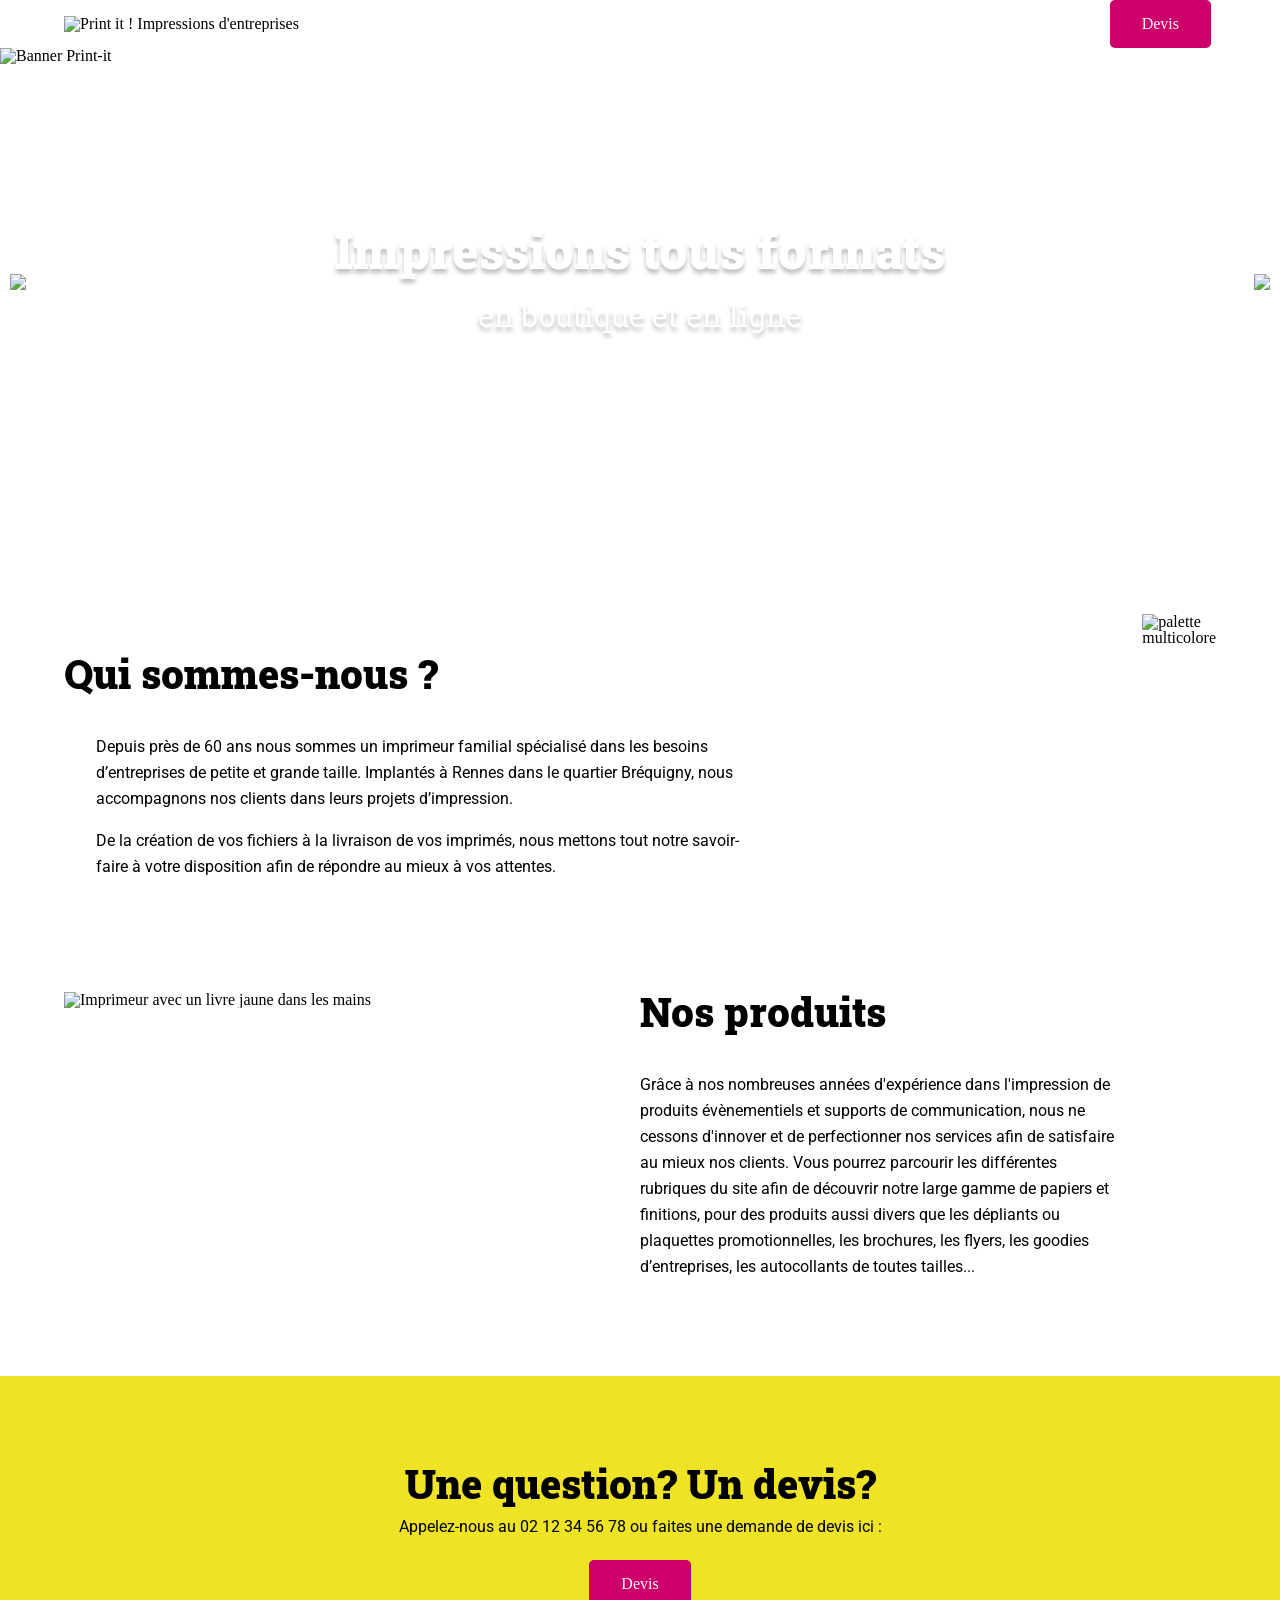
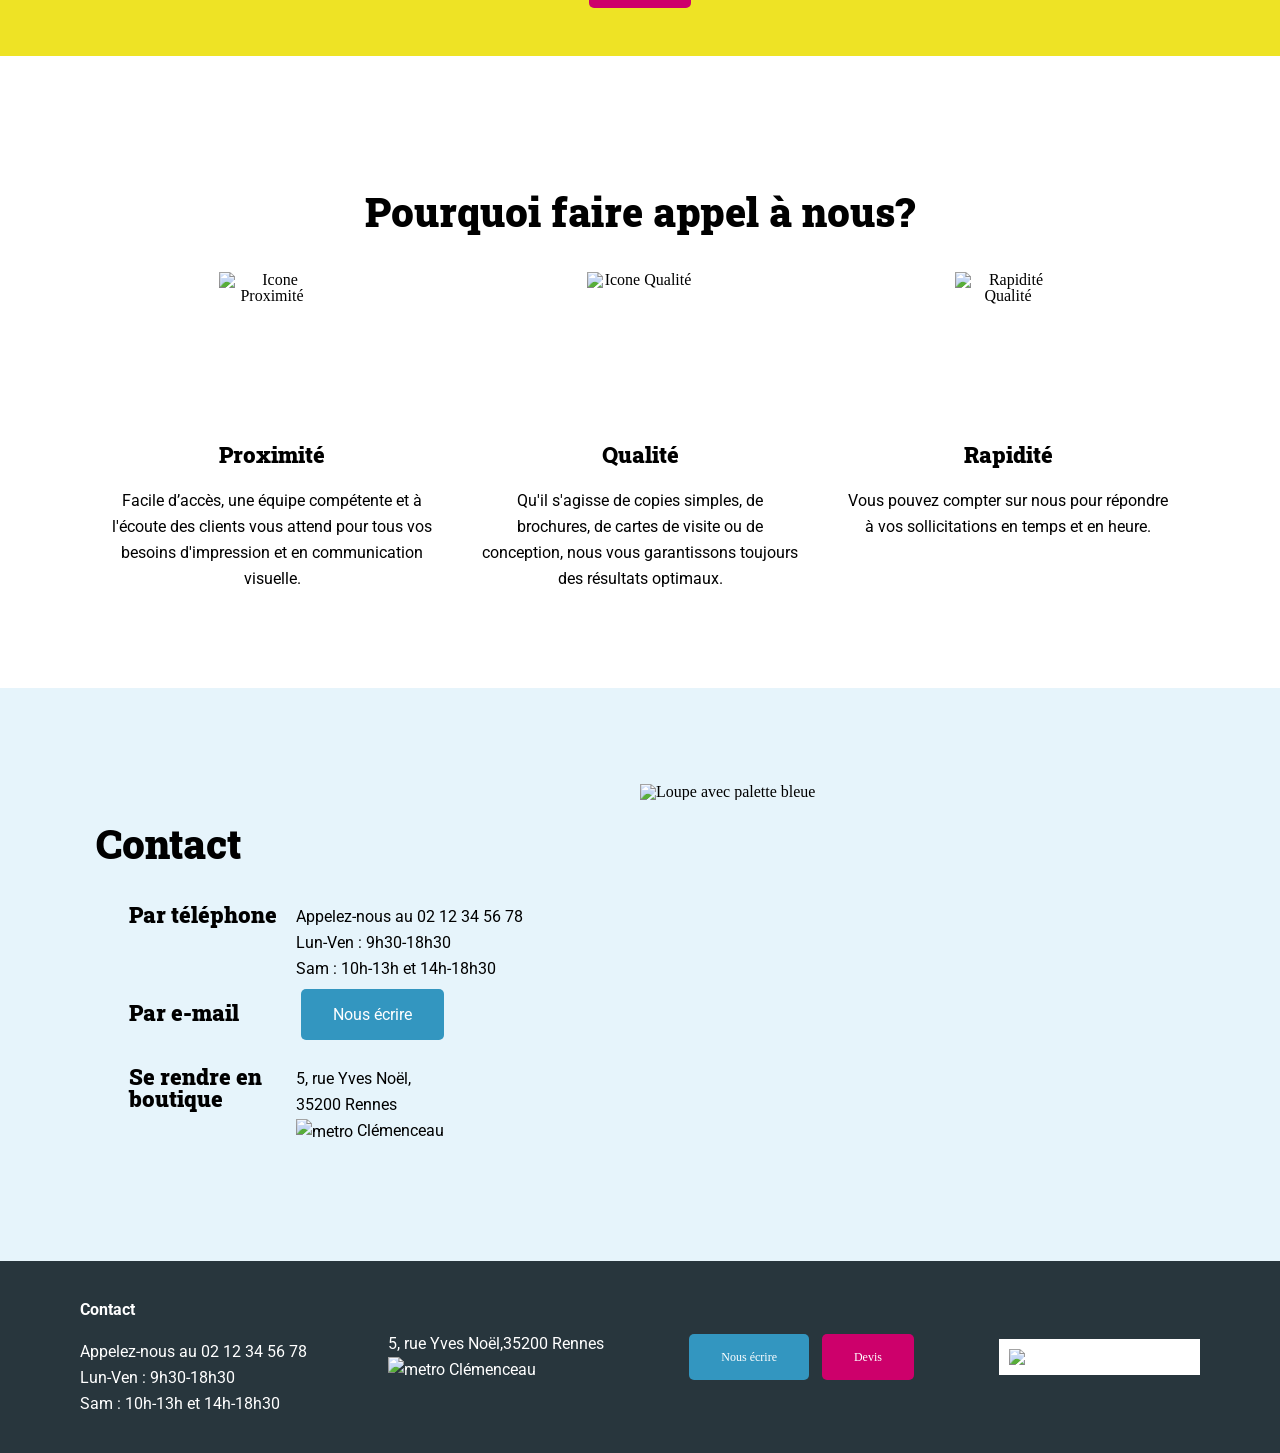
==== index.html @ ba014866 "ajouter slide au carousel et bouclage a l'infini" ====
<!DOCTYPE html>
<html lang="fr">
<head>
	<meta charset="UTF-8">
	<meta name="viewport" content="width=device-width, initial-scale=1.0">
	<title>Print it ! - Impressions d'entreprise</title>
	<link rel="stylesheet" href="./assets/style.css">
	<link rel="preconnect" href="https://fonts.googleapis.com">
	<link rel="preconnect" href="https://fonts.gstatic.com" crossorigin>
	<link href="https://fonts.googleapis.com/css2?family=Roboto:wght@400;700&family=Roboto+Slab:wght@400;900&display=swap" rel="stylesheet">
</head>
<body>
<header class="container">
	<h1>
		<img class="logo" src="./assets/images/logo.png" alt="Print it ! Impressions d'entreprises" >
	</h1>
	<a class="btn devis" href="mailto:contact@print-it.tld">Devis</a>
</header>
<main>
	<div id="banner">

		<div class = "arrow_left" onclick="showSlide('left')"> <img src = "./assets/images/arrow_left.png"></div>
		<img  id  ="imgslide"class="banner-img" src="./assets/images/slideshow/slide1.jpg" alt="Banner Print-it">
		<p>Impressions tous formats <span>en boutique et en ligne</span></p>
		 <div class= "arrow_right" onclick="showSlide('right')"> <img src = "./assets/images/arrow_right.png"></div>

	</div>
	<section id="about-us" class="container">
		<div>
			<h2>Qui sommes-nous ?</h2>
			<ul>
				<li>Depuis près de 60 ans nous sommes un imprimeur familial spécialisé dans les besoins d’entreprises de petite et grande taille. Implantés à Rennes dans le quartier Bréquigny, nous accompagnons nos clients dans leurs projets d’impression.</li>
				<li>De la création de vos fichiers à la livraison de vos imprimés, nous mettons tout notre savoir-faire à votre disposition afin de répondre au mieux à vos attentes.</li>
			</ul>
		</div>
		<aside>
			<img src="./assets/images/colors.jpg" alt="palette multicolore">
		</aside>
	</section>
	<section id="products" class="container">
		<div>
			<h2>Nos produits</h2>
			<p>Grâce à nos nombreuses années d'expérience dans l'impression de produits évènementiels et supports de communication, nous ne cessons d'innover et de perfectionner nos services afin de satisfaire au mieux nos clients. Vous pourrez parcourir les différentes rubriques du site afin de découvrir notre large gamme de papiers et finitions, pour des produits aussi divers que les dépliants ou plaquettes promotionnelles, les brochures, les flyers, les goodies d’entreprises, les autocollants de toutes tailles... </p>
		</div>
		<aside>
			<img src="./assets/images/yellow-book.jpg" alt="Imprimeur avec un livre jaune dans les mains">
		</aside>

	</section>
	<section id="question" class="bg-yellow">
		<h2>Une question? Un devis?</h2>
		<p>Appelez-nous au 02 12 34 56 78 ou faites une demande de devis ici :</p>
		<a href="mailto:contact@print-it.tld" class="btn devis">Devis</a>
	</section>
	<section id="why-us" class="container">
		<h2>Pourquoi faire appel à nous?</h2>
		<div>
			<article>
				<img src="./assets/images/proximity-icon.png" alt="Icone Proximité">
				<h3>Proximité</h3>
				<p>Facile d’accès, une équipe compétente et à l'écoute des clients vous attend pour tous vos besoins d'impression et en communication visuelle.</p>
			</article>
			<article>
				<img src="./assets/images/quality-icon.png" alt="Icone Qualité">
				<h3>Qualité</h3>
				<p>Qu'il s'agisse de copies simples, de brochures, de cartes de visite ou de conception, nous vous garantissons toujours des résultats optimaux.</p>
			</article>
			<article>
				<img src="./assets/images/speedy-icon.png" alt="Rapidité Qualité">
				<h3>Rapidité</h3>
				<p>Vous pouvez compter sur nous pour répondre à vos sollicitations en temps et en heure.</p>
			</article>
		</div>
	</section>
	<section id="contact" class="bg-lightblue">
		<div class="container">
			<div>
				<h2>Contact</h2>
				<div>
					<h3>Par téléphone</h3>
					<ul>
						<li>Appelez-nous au 02 12 34 56 78</li>
						<li>Lun-Ven : 9h30-18h30</li>
						<li>Sam : 10h-13h et 14h-18h30</li>
					</ul>
				</div>
				<div>
					<h3>Par e-mail</h3>
					<p>
						<a href="mailto:contact@print-it.tld" class="btn">Nous écrire</a>
					</p>
				</div>
				<div>
					<h3>Se rendre en boutique</h3>
					<p>5, rue Yves Noël,<br>
						35200 Rennes<br>
						<img class="inline-icon" src="./assets/images/metro.png" alt="metro"/> Clémenceau</p>
				</div>
			</div>
			<div>
				<img src="./assets/images/magnifying-glass.jpg" alt="Loupe avec palette bleue">
			</div>

		</div>
	</section>
</main>
<footer>
	<div>
		<p class="footer-contact">Contact</p>
		<ul>
			<li>Appelez-nous au 02 12 34 56 78</li>
			<li>Lun-Ven : 9h30-18h30</li>
			<li>Sam : 10h-13h et 14h-18h30</li>
		</ul>
	</div>
	<div>
		<p>5, rue Yves Noël,35200 Rennes<br>
			<img src="./assets/images/metro.png" alt="metro"/> Clémenceau</p>
	</div>
	<div>
		<a href="mailto:contact@print-it.tld" class="btn">Nous écrire</a>
		<a href="mailto:contact@print-it.tld?subject=Demande&nbsp;de&nbsp;devis" class="btn devis">Devis</a>
	</div>
	<div>
		<img class="footer-logo" src="./assets/images/logo.png" alt="Print it ! Impressions d'entreprises" >
	</div>
</footer>
<script src="./assets/script.js"></script>
</body>
</html>
---- assets/style.css ----
/* variables declaration */
:root {
	--primary-color: #3396C0;
	--secondary-color: #CD006B;
	--third-color: #EEE325;
}

/* Reset CSS */
* {
	-webkit-box-sizing: border-box;
	-moz-box-sizing: border-box;
	box-sizing: border-box;
}
html, body, div, span, applet, object, iframe,
h1, h2, h3, h4, h5, h6, p, blockquote, pre,
a, abbr, acronym, address, big, cite, code,
del, dfn, em, img, ins, kbd, q, s, samp,
small, strike, strong, sub, sup, tt, var,
b, u, i, center,
dl, dt, dd, ol, ul, li,
fieldset, form, label, legend,
table, caption, tbody, tfoot, thead, tr, th, td,
article, aside, canvas, details, embed,
figure, figcaption, footer, header, hgroup,
menu, nav, output, ruby, section, summary,
time, mark, audio, video {
	margin: 0;
	padding: 0;
	border: 0;
	font: inherit;
	font-size: 100%;
	vertical-align: baseline;
}
/* HTML5 display-role reset for older browsers */
article, aside, details, figcaption, figure,
footer, header, hgroup, menu, nav, section {
	display: block;
}
body {
	line-height: 1;
}
ol, ul {
	list-style: none;
}
blockquote, q {
	quotes: none;
}
blockquote:before, blockquote:after,
q:before, q:after {
	content: none;
}
table {
	border-collapse: collapse;
	border-spacing: 0;
}
body {

}
section {
	margin-block: 6em;
}
h2 {
	font-family: 'Roboto Slab', sans-serif;
	font-size: 40px;
	font-weight: 900;
	margin-block: 1em;
}
h3{
	font-family: 'Roboto Slab', sans-serif;
	font-size: 22px;
	font-weight: 900;
	margin-block: 1em;
}

p, li {
	font-family: Roboto, sans-serif;
	font-size: 16px;
	line-height: 26px;
}
.container {
	max-width: 1440px;
	margin-inline:auto;
	padding-inline: 5%;
}
header {
	display: flex;
	justify-content: space-between;
	align-items: center;
}
.logo{
	width: 260px;
	margin-block: 10px;
}

.btn {
	background-color: var(--primary-color) ;
	padding: 16px 32px;
	margin-inline:5px;
	border-radius: 5px;
	color: white;
	text-decoration: none;
}
.devis {
	background-color: var(--secondary-color);
}

#banner {
	display: flex;
	flex-direction: column;
	align-items: center;
	justify-content: center;
	width: 100%;
	min-height: 470px;
	position: relative;
}
.banner-img {
	position: absolute;
	width: 100%;
	height: 100%;
	z-index: -1;
	object-fit: cover;
	object-position: center;
}
/* Code CSS en prévision de l'ajout d'un carousel pour la bannière */
/* Gestion des fleches du carrousel */
#banner .arrow {
	position: absolute;
}
#banner .arrow_left {
	left: 10px;
}
#banner .arrow_right {
	right: 10px;
}
/* Gestion des points du carrousel */
.dots {
	position: absolute;
	bottom: 40px;
	display: flex;
}
.dot {
	margin-inline: 5px;
	width: 13px;
	height: 13px;
	background-color: #ffffff00;
	border: 3px solid #fff;
	border-radius: 100%;
	box-shadow: 0 4px 4px rgba(0, 0, 0, 0.25);;
}
.dot_selected {
	background-color: #fff;
}
/* Fin du code CSS pour le carousel */
#banner p {
	font-family: 'Roboto Slab', sans-serif;
	font-weight: 900;
	font-size: 50px;
	line-height: 66px;
	color: white;
	text-shadow: 0 4px 4px rgba(0, 0, 0, 0.25);
	text-align: center;
}
#banner span {
	display: block;
	font-weight: 400;
	font-size: 30px;
}
#about-us {
	display: flex;
}
#about-us article, #about-us aside {
	flex:1;
}
#about-us li {
	background: url("./images/tricolor-icon.png") no-repeat left top;
	font-size: 16px;
	line-height: 26px;
	padding-left:2em;
	width: 65%;
	margin-bottom: 1em;

}

#products {
	display: flex;
	align-items: flex-start;
	flex-direction: row-reverse;
}
#products div, #products aside {
	flex:1;
}
#products div {
	padding: 0 6em;
}
#products h2 {
	margin-top: 0;
}
.bg-yellow {
	background-color: var(--third-color);
}
#question {
	display: flex;
	flex-direction: column;
	align-items: center;
	padding-block: 3em;
}
#question h2 {
	margin-bottom: 10px;
}
#question p {
	margin-bottom: 20px;
}

#why-us {
	display: flex;
	flex-direction: column;
	text-align: center;
}
#why-us > div{
	display: flex;
	justify-content: space-evenly;
}
#why-us article {
	max-width: 320px;
	display: flex;
	flex-direction: column;
}
#why-us img {
	width: 33%;
	height: 150px;
	text-align: center;
	margin-inline: auto;
	margin-block: 0;
	object-fit: contain;
}

.bg-lightblue{
	background-color: #E6F4FB;
}
#contact {
	margin-bottom: 0;
}
#contact article, #contact div {
	flex:1;
}


#contact .container {
	flex-direction: row;
	display: flex;
	padding: 6em ;
}

#contact .container > div > div {
	display: flex;
	padding-bottom: 20px;
}

#contact h3 {
	margin-top: 0;
	background: url("./images/tricolor-icon.png") no-repeat left top;
	padding-left:1.5em;
	width: 200px;
}
.inline-icon {
	vertical-align: middle;
}
footer {
	background-color: #28363D;
	color: white;
	display: flex;
	padding-block: 3em;
	justify-content: space-evenly;
	font-size: 12px;
	align-items: center;
}
footer div {

	position: relative;
}
.footer-logo {
	background-color: white;
	max-width: 308px;
	padding: 10px;
}
.footer-contact {
	margin-bottom: 1em;
	font-weight: 700;
	font-size: 16px;

}

@media all and (max-width: 1250px) {
	#contact > article {
		flex: 2;
	}
}

.arrow_left{
position: absolute;
left: 10px;

}
.arrow_right{
position: absolute;
right: 10px;
}

.arrow_left ,.arrow_right:hover {
	cursor: pointer;
}
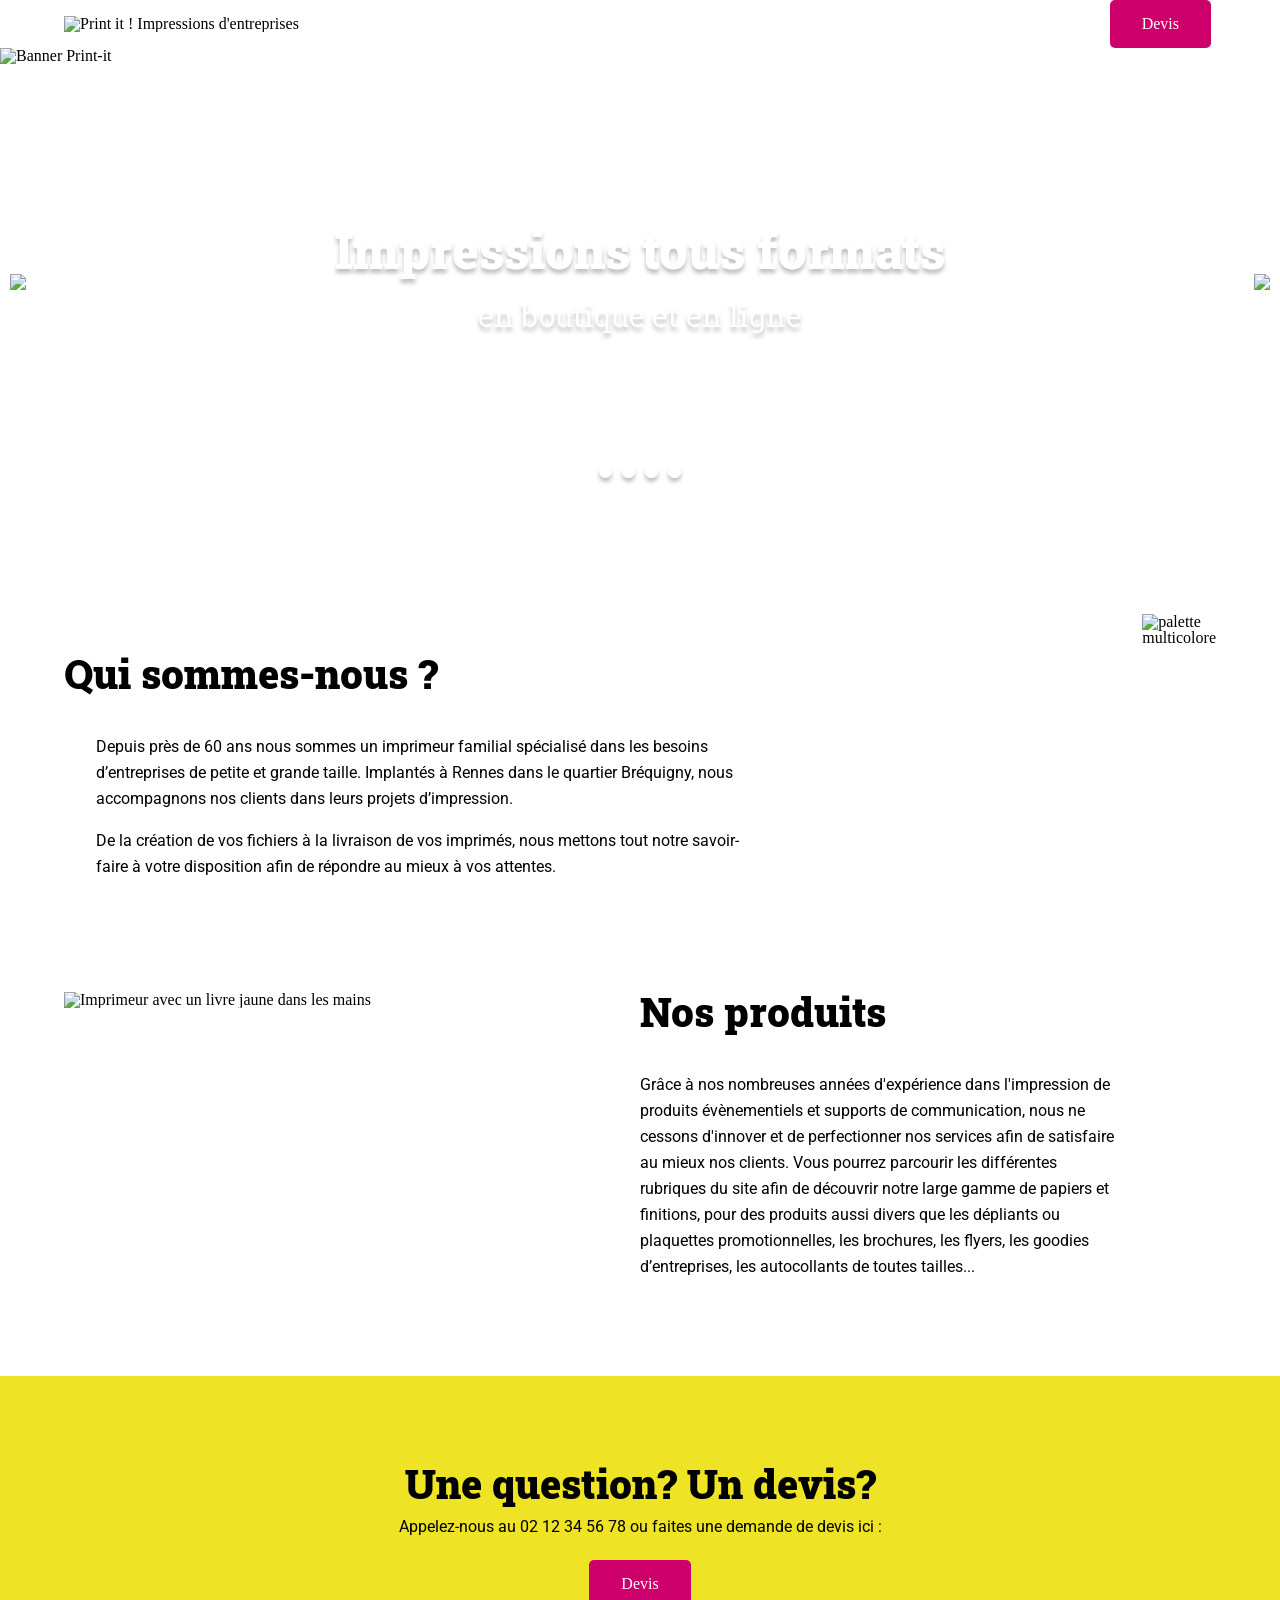
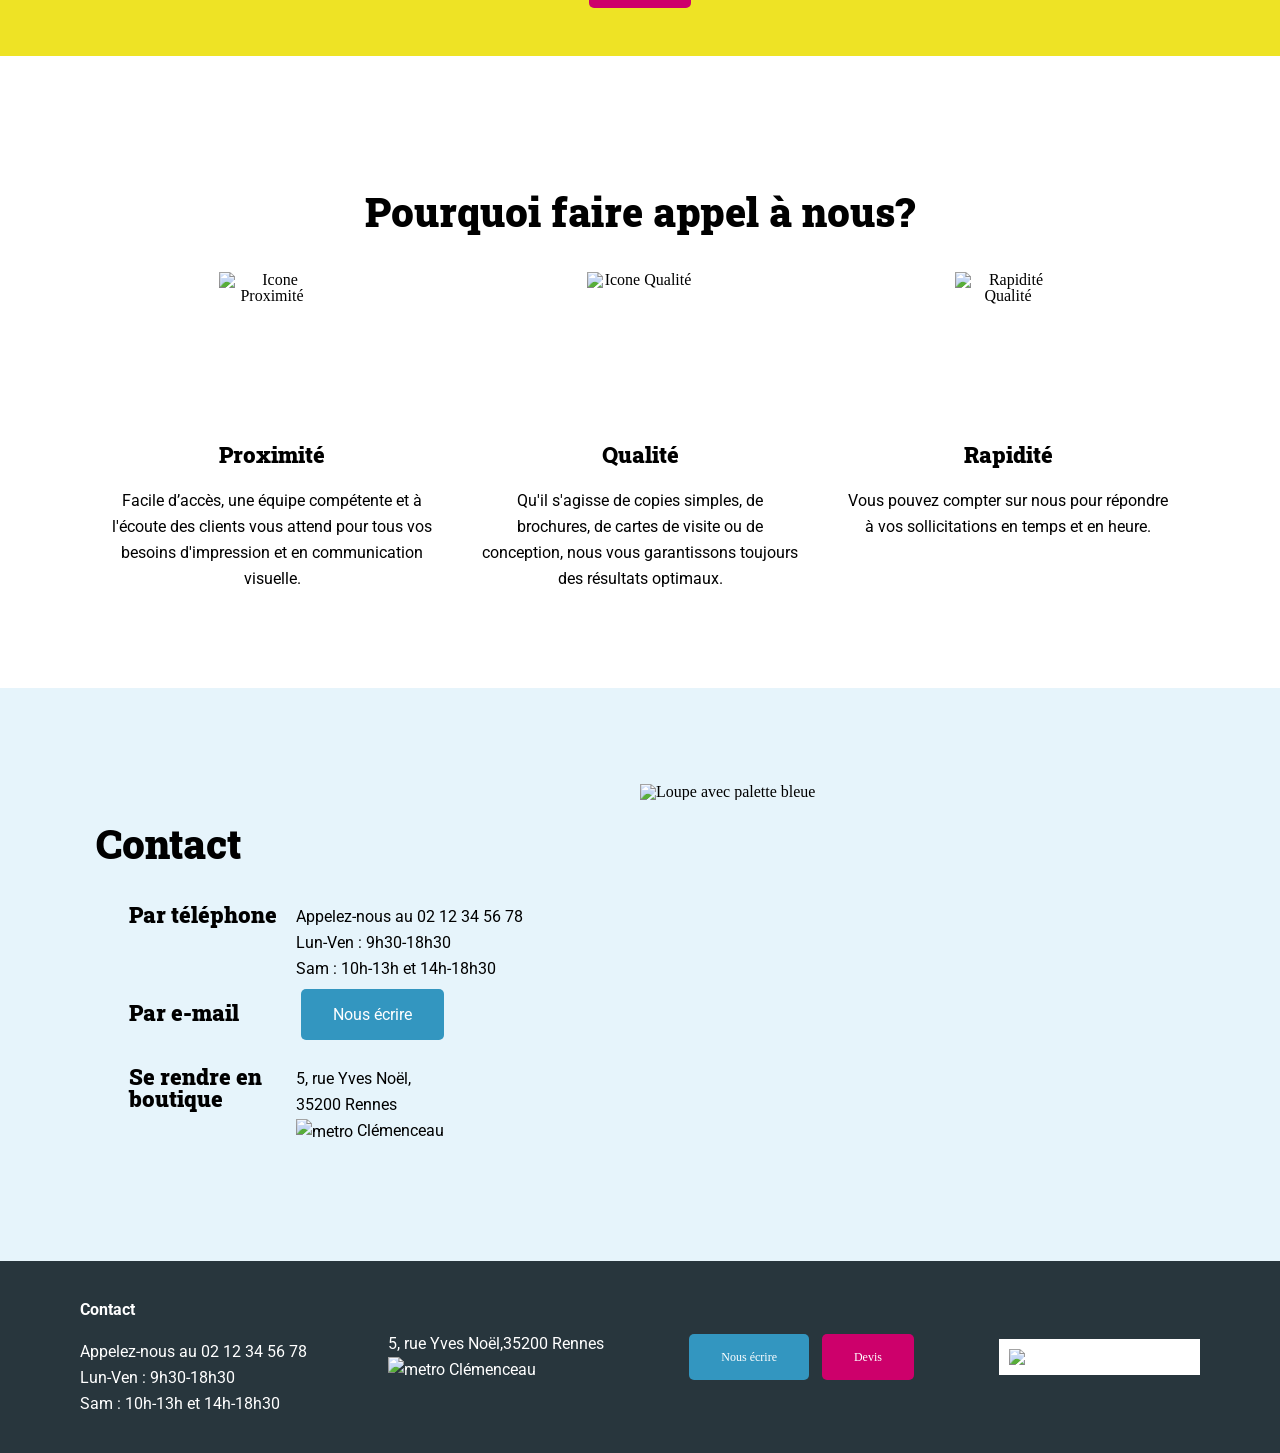
==== commit 3e28dc93: "add boucle switch in shownSlide function" ====
--- a/index.html
+++ b/index.html
@@ -12,7 +12,7 @@
 <body>
 <header class="container">
 	<h1>
-		<img class="logo" src="./assets/images/logo.png" alt="Print it ! Impressions d'entreprises" >
+		<img class="logo" src="/assets/images/logo.png" alt="Print it ! Impressions d'entreprises" >
 	</h1>
 	<a class="btn devis" href="mailto:contact@print-it.tld">Devis</a>
 </header>
@@ -23,6 +23,10 @@
 		<img  id  ="imgslide"class="banner-img" src="./assets/images/slideshow/slide1.jpg" alt="Banner Print-it">
 		<p>Impressions tous formats <span>en boutique et en ligne</span></p>
 		 <div class= "arrow_right" onclick="showSlide('right')"> <img src = "./assets/images/arrow_right.png"></div>
+
+		 <div class ="dots" id =  "dots">
+		
+		 </div>
 
 	</div>
 	<section id="about-us" class="container">
